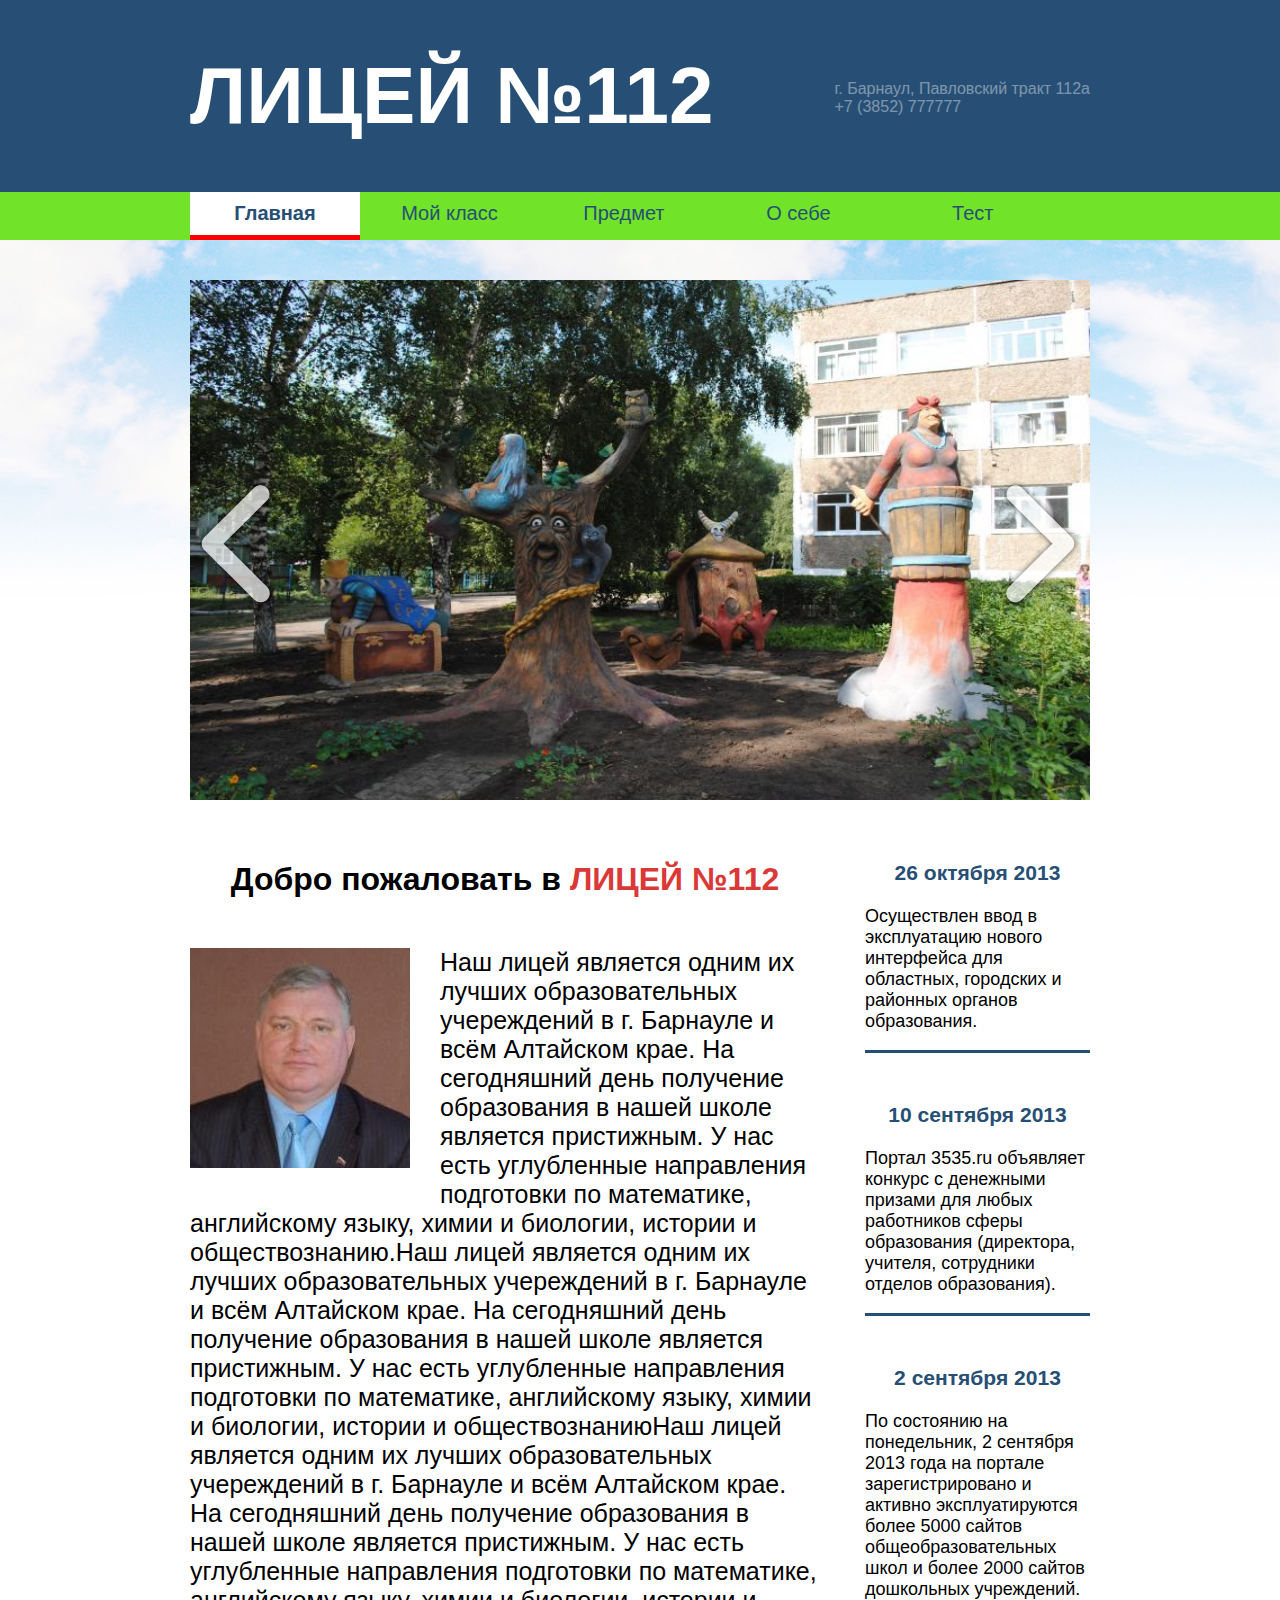
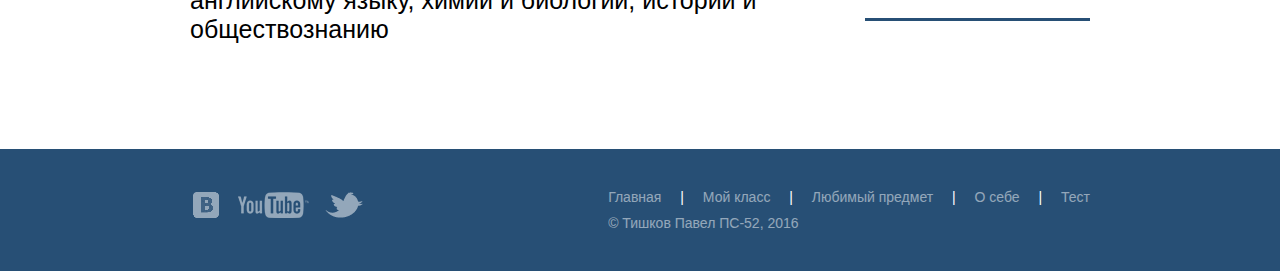
==== school112/index.html @ 5996e9ec "1" ====
<!DOCTYPE html>
<html lang="ru">

<head>
    <meta charset="UTF-8">
    <title>Лицей №112</title>
    <link rel="stylesheet" href="css/normalize.css">
    <link rel="stylesheet" href="css/style.css">
    <link href='https://fonts.googleapis.com/css?family=PT+Sans:400,400italic,700&subset=latin,cyrillic-ext' rel='stylesheet' type='text/css'>
    <link rel="shortcut icon" href="img/favicon.png" type="image/png">
</head>

<body>
    <header>
        <div class="header-top clearfix">
            <div class="container">
                <div class="logo">
                    <a href="index.html">Лицей №112</a>
                </div>
                <div class="contacts">
                    г. Барнаул, Павловский тракт 112а
                    <br> +7 (3852) 777777
                </div>
            </div>
        </div>
        <div class="main-nav">
            <div class="container">
                <nav>
                    <ul>
                        <li>
                            <a class="active">Главная</a>
                        </li>
                        <li>
                            <a href="class.html">Мой класс</a>
                        </li>
                        <li>
                            <a href="subject.html">Предмет</a>
                        </li>
                        <li>
                            <a href="about.html">О себе</a>
                        </li>
                        <li>
                            <a href="test.html">Тест</a>
                        </li>
                    </ul>
                </nav>
            </div>
        </div>
    </header>

    <main>
        <div class="container">
            <div class="slider">
                <img src="img/school1.jpg" alt="" width="900" height="520" class="slide" style="display:block;">
                <img src="img/school2.jpg" alt="" width="900" height="520" class="slide">
                <img src="img/school3.jpg" alt="" width="900" height="520" class="slide">
                <img src="img/school4.jpg" alt="" width="900" height="520" class="slide">
                <img src="img/school5.jpg" alt="" width="900" height="520" class="slide">
                <button id="left"></button>
                <button id="right"></button>
            </div>
        </div>
        <div class="container clearfix">
            <div class="main-info l-cln clearfix">
                <h1>Добро пожаловать в <strong>Лицей №112</strong></h1>
                <img src="img/model.jpg" alt="Директор">
                <p>Наш лицей является одним их лучших образовательных учереждений в г. Барнауле и всём Алтайском крае. На сегодняшний день получение образования в нашей школе является пристижным. У нас есть углубленные направления подготовки по математике, английскому языку, химии и биологии, истории и обществознанию.Наш лицей является одним их лучших образовательных учереждений в г. Барнауле и всём Алтайском крае. На сегодняшний день получение образования в нашей школе является пристижным. У нас есть углубленные направления подготовки по математике, английскому языку, химии и биологии, истории и обществознаниюНаш лицей является одним их лучших образовательных учереждений в г. Барнауле и всём Алтайском крае. На сегодняшний день получение образования в нашей школе является пристижным. У нас есть углубленные направления подготовки по математике, английскому языку, химии и биологии, истории и обществознанию</p>
            </div>
            <div class="news r-cln">
                <div class="news-block">
                    <h3 class="date">26 октября 2013</h3>
                    <p class="news-text">Осуществлен ввод в эксплуатацию нового интерфейса для областных, городских и районных органов образования. </p>
                </div>
                <div class="news-block">
                    <h3 class="date">10 сентября 2013</h3>
                    <p class="news-text">Портал 3535.ru объявляет конкурс с денежными призами для любых работников сферы образования (директора, учителя, сотрудники отделов образования). </p>
                </div>
                <div class="news-block">
                    <h3 class="date">2 сентября 2013</h3>
                    <p class="news-text">По состоянию на понедельник, 2 сентября 2013 года на портале зарегистрировано и активно эксплуатируются более 5000 сайтов общеобразовательных школ и более 2000 сайтов дошкольных учреждений. </p>
                </div>
            </div>
        </div>
    </main>

    <footer class="clearfix">
        <div class="container">
            <div class="socials">
                <a href="https://vk.com/"></a>
                <a href="https://youtube.com/"></a>
                <a href="https://twitter.com/"></a>
            </div>
            <div class="footer-info">
                <nav class="footer-nav">
                    <ul>
                        <li>
                            <a href="index.html">Главная</a> |
                        </li>
                        <li>
                            <a href="class.html">Мой класс</a> |
                        </li>
                        <li>
                            <a href="subject.html">Любимый предмет</a> |
                        </li>
                        <li>
                            <a href="about.html">О себе</a> |
                        </li>
                        <li>
                            <a href="test.html">Тест</a>
                        </li>
                    </ul>
                </nav>
                <div class="copyright">© Тишков Павел ПС-52, 2016 </div>
            </div>
        </div>
    </footer>
    <script src="js/slider.js"></script>
</body>

</html>
---- school112/css/style.css ----
body {
    margin: 0;
    font-family: "Lato", sans-serif;
    background: url("../img/background.jpg") 0 240px repeat-x white;
    background-size: 100%;
}

.container {
    width: 900px;
    padding: 0 10px;
    margin: 0 auto;
}

.clearfix:after {
    content: "";
    display: table;
    clear: both;
}

a {
    text-decoration: none;
}

.header-top {
    background: #274F75;
    padding: 50px 0;
}

.logo {
    display: block;
    float: left;
    font-weight: bold;
}

.logo a {
    
    font-size: 80px;
    text-transform: uppercase;
    color: white;
}

.contacts {
    display: block;
    float: right;
    padding-top: 30px;
    color: #ffffff;
    opacity: .4;
}

nav ul {   
    list-style: none;
    margin: 0;
    padding: 0;
}

nav li {
    display: inline-block;
}

.main-nav {
    background: #71e329;
}

header li a{
    display: block;
    padding: 10px 30px;
    font-size: 20px;
    color: #274F75;
    width: 110px; 
    text-align: center;
}

header li a:hover, .active {
    background: white;
    border-bottom: 5px solid red;
}

.active {
    font-weight: bold;
}

.slider {
    position: relative;
    margin: 20px auto; 
    padding: 20px 0;
}

.slider .slide {
    display: none;
}

.slider button {
    position: absolute;
    top: 220px;
    height: 129px;
    width: 76px;
    border: none;
    outline: none;
    opacity: .7;
}

.slider button:hover {
    transition: .4s;
    opacity: 1;
}

.slider button#left { 
    left: 10px;
    background: url("../img/arrow-left.png");
}

.slider button#right {
    right: 10px;
    background: url("../img/arrow-right.png");
}

main {
    min-height: 600px;
    margin-bottom: 50px;
}

.main-info{
    float: left;
    margin-right: 5%;
    margin-bottom: 30px;
    width: 100%;
}

.main-info.l-cln{ 
    width: 70%;
}

.main-info h1 {
    text-align: center;
    margin-bottom: 50px;
}

.main-info h1 strong{
    font-weight: 700;
    color: #db3838;
    text-transform: uppercase;
}

.main-info img{
    float: left;
    padding:0 30px 30px 0;
}

.main-info p {
    font-size: 25px;
}

.news {
    float: right;
    width: 25%;
    font-size: 18px;
}

.news .date {
    color: #274F75;
    text-align: center
}

.news-block {
    border-bottom: 3px solid #274F75;
    margin-bottom: 50px;
}

main table {
    width: 100%;
    border-collapse: collapse;
}

main table td {
    border: 3px solid #274F75;
    padding: 5px 10px;
    font-size: 
}

.test button#finish {
    margin-top: 30px;
    width: 250px;
    height: 50px;
    border: none;
    text-transform: uppercase;
    font-size: 20px;
    color: #b7c8d9;
    background-color: #274F75;
}

.test button#finish:hover {
    border-top: 4px solid #172e43;
}

.test button#finish:active {
    border-top-width: 8px;
    background-color: #172e43;
}


footer {
    font-size: 14px;
    background: #274F75;
    color: white;
    padding: 40px 0;
    clear: both;
}

footer .socials {
    float: left;
}

footer .socials a {
    display: inline-block;
    height: 32px;
    margin-right: 10px;
    opacity: .5;
}

footer .socials a:hover {
    opacity: 1;
}

footer .socials a:nth-child(1) {
    background: url("../img/icon-vk.gif");
    width: 32px;
}

footer .socials a:nth-child(2) {
    background: url("../img/icon-youtube.gif");
    width: 74px;
}

footer .socials a:nth-child(3) {
    background: url("../img/icon-twitter.gif");
    width: 41px;
}

.footer-info {
    float: right;
}

.footer-info nav li a {
    color: white;
    margin: 0 15px;
    opacity: .5;
    
}

.footer-info nav li a:hover {
    opacity: 1;
}

.footer-info nav li:last-child a{
    margin-right: 0;
}

.footer-info nav li:first-child a{
    margin-left: 0;
}

.footer-info .copyright {
    margin-top: 10px;
    opacity: .5;
}
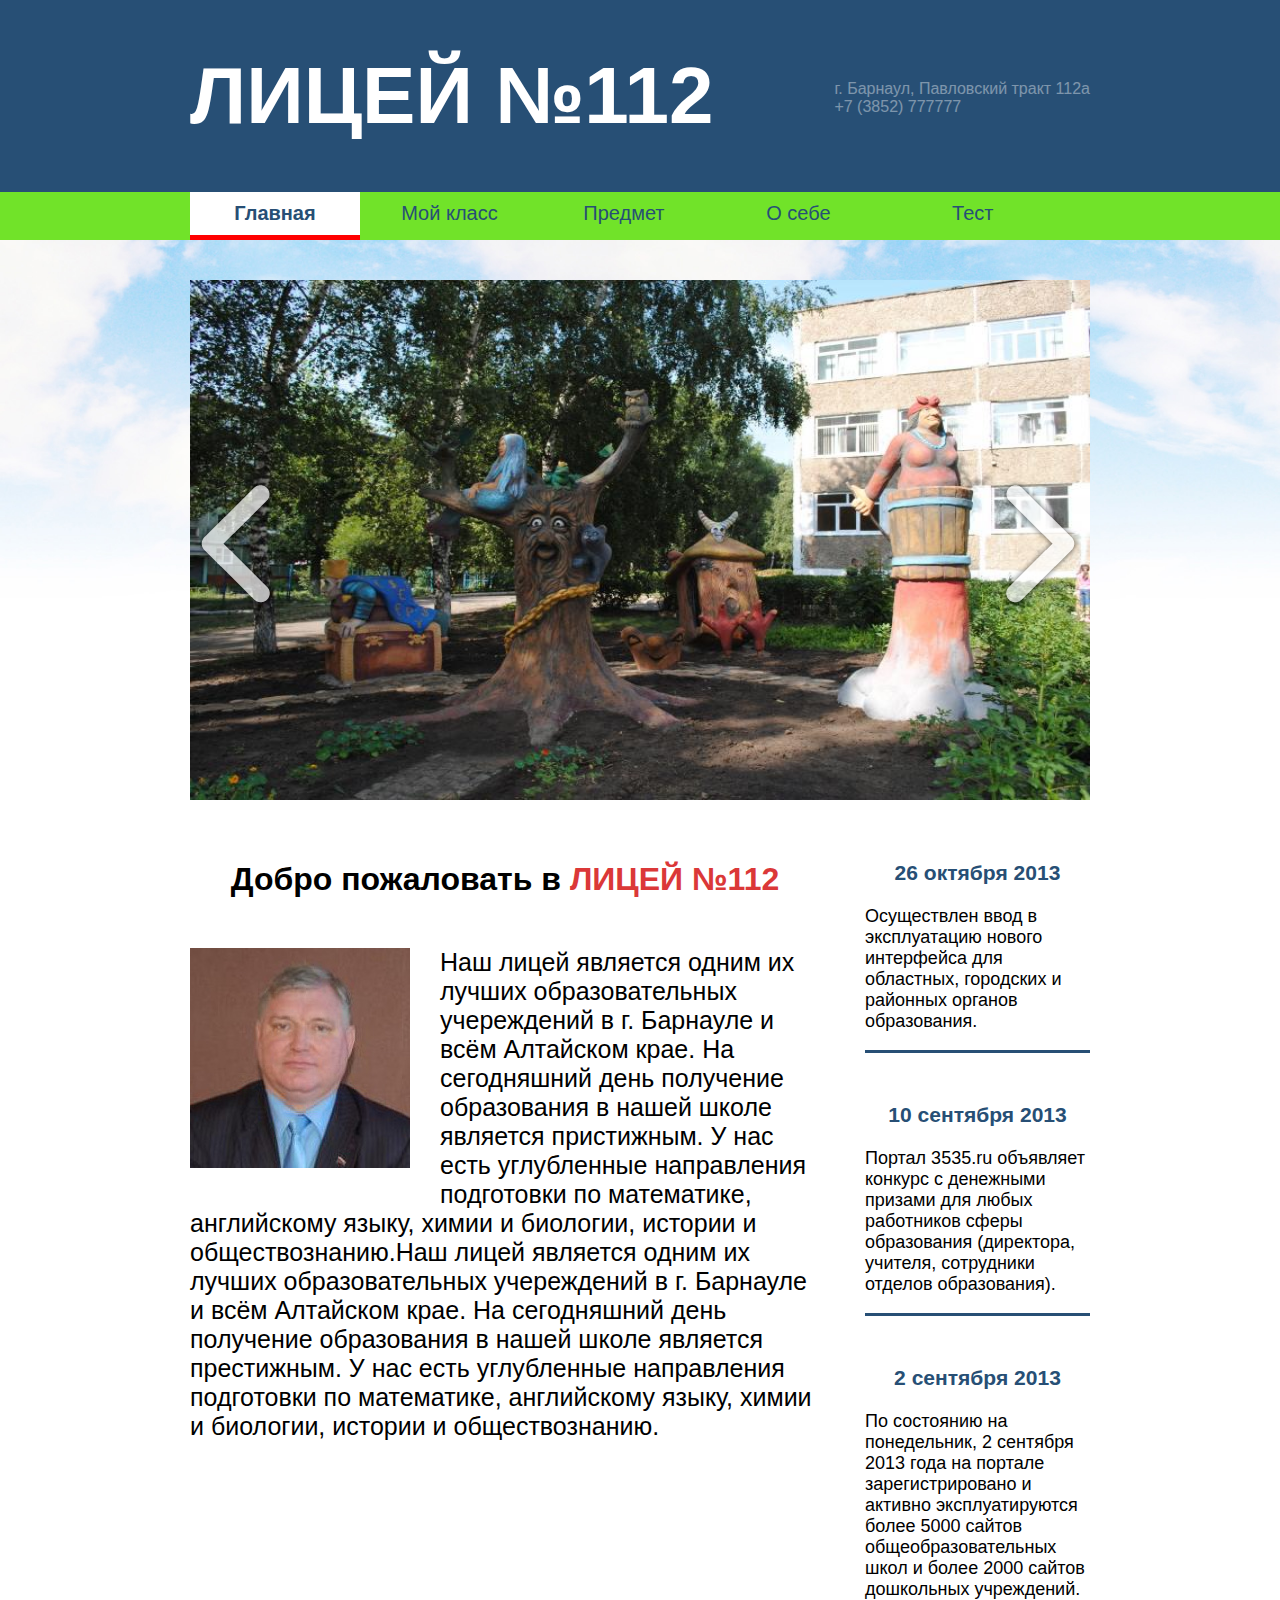
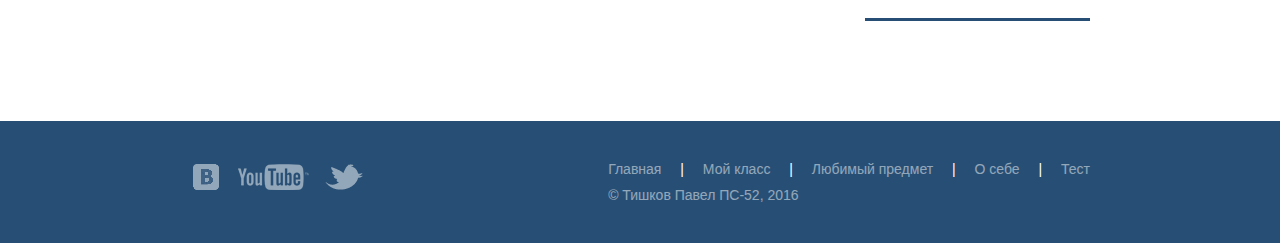
==== commit f92df3e6: "1" ====
--- a/school112/index.html
+++ b/school112/index.html
@@ -64,7 +64,7 @@
             <div class="main-info l-cln clearfix">
                 <h1>Добро пожаловать в <strong>Лицей №112</strong></h1>
                 <img src="img/model.jpg" alt="Директор">
-                <p>Наш лицей является одним их лучших образовательных учереждений в г. Барнауле и всём Алтайском крае. На сегодняшний день получение образования в нашей школе является пристижным. У нас есть углубленные направления подготовки по математике, английскому языку, химии и биологии, истории и обществознанию.Наш лицей является одним их лучших образовательных учереждений в г. Барнауле и всём Алтайском крае. На сегодняшний день получение образования в нашей школе является пристижным. У нас есть углубленные направления подготовки по математике, английскому языку, химии и биологии, истории и обществознаниюНаш лицей является одним их лучших образовательных учереждений в г. Барнауле и всём Алтайском крае. На сегодняшний день получение образования в нашей школе является пристижным. У нас есть углубленные направления подготовки по математике, английскому языку, химии и биологии, истории и обществознанию</p>
+                <p>Наш лицей является одним их лучших образовательных учереждений в г. Барнауле и всём Алтайском крае. На сегодняшний день получение образования в нашей школе является пристижным. У нас есть углубленные направления подготовки по математике, английскому языку, химии и биологии, истории и обществознанию.Наш лицей является одним их лучших образовательных учереждений в г. Барнауле и всём Алтайском крае. На сегодняшний день получение образования в нашей школе является престижным. У нас есть углубленные направления подготовки по математике, английскому языку, химии и биологии, истории и обществознанию. </p>
             </div>
             <div class="news r-cln">
                 <div class="news-block">
